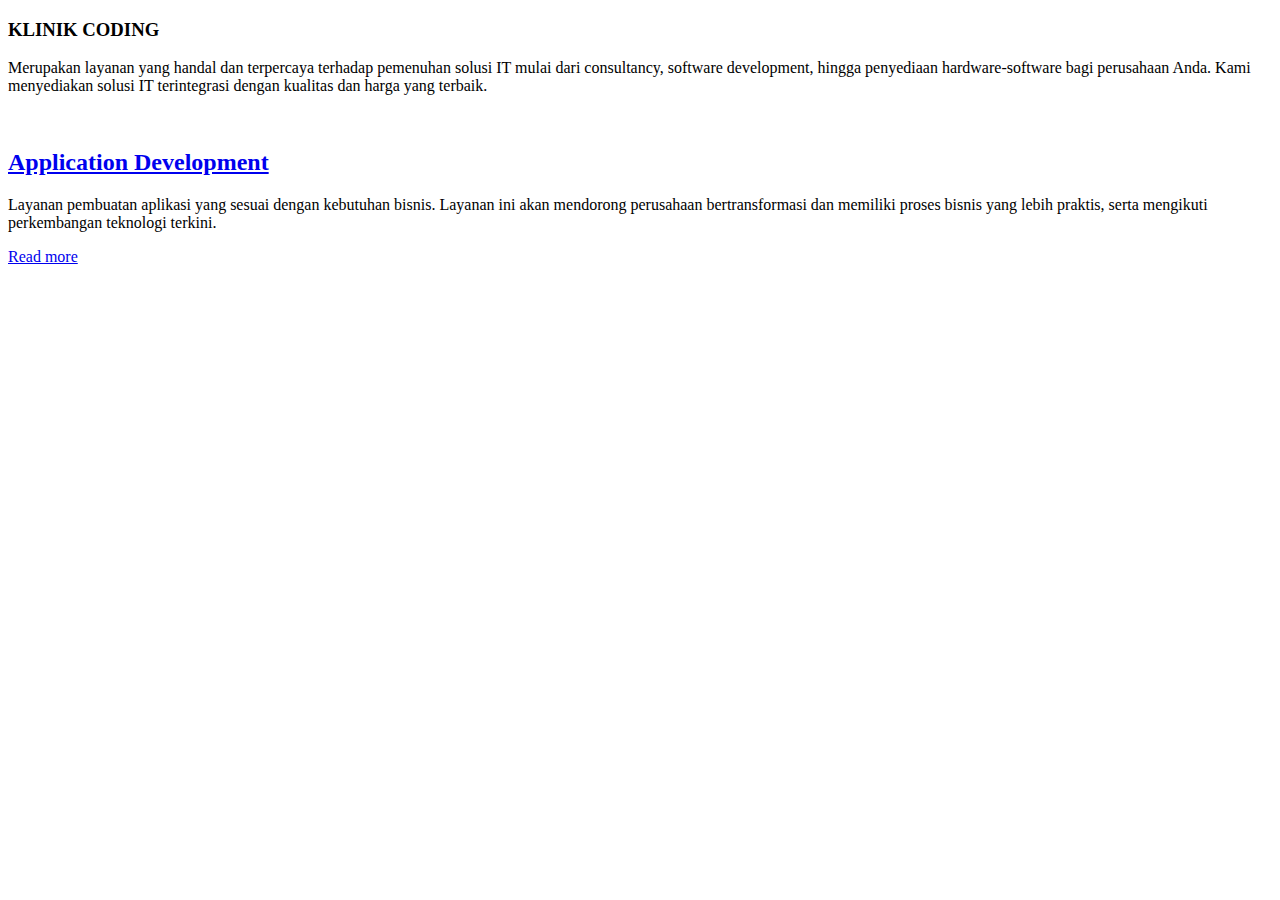
==== profile.html @ f480a4e3 "Update body profile.html" ====
<!DOCTYPE html>
<html>
<head>
	<meta charset="utf-8">
	<meta name="viewport" content="width=device-width, initial-scale=1">
  <link rel="stylesheet" href="style.css" type="text/css">
	<title></title>
</head>
<body>
<section id="about">
	<div class="container">
		<header class="section-header aos-init">
			<h3>KLINIK CODING</h3>
				<p>Merupakan layanan yang handal dan terpercaya terhadap pemenuhan solusi IT mulai dari consultancy, software development, hingga penyediaan hardware-software bagi perusahaan Anda. Kami menyediakan solusi IT terintegrasi dengan kualitas dan harga yang terbaik.</p>
		</header>
	<div class="row about-cols">
	<div class="col-md-4">
		<div class="about-col">
			<div class="img">
				<img src="https://res.cloudinary.com/munnapatel003/image/upload/v1631986010/demo3.jpg" alt="" class="img-fluid">
				<div class="icon"><i class="fas fa-tachometer-alt"></i></div>
				</div>
				<h2 class="title"><a href="#">Application Development</a></h2>
				<p>Layanan pembuatan aplikasi yang sesuai dengan kebutuhan bisnis. Layanan ini akan mendorong perusahaan bertransformasi dan memiliki proses bisnis yang lebih praktis, serta mengikuti perkembangan teknologi terkini.</p>
				<div class="d-flex justify-content-center">
					<a href="#" class="btn-sm-default-web">Read more</a>
			</div>
		</div>
	</div>
</body>
</html>
---- style.css ----
body {
    
}
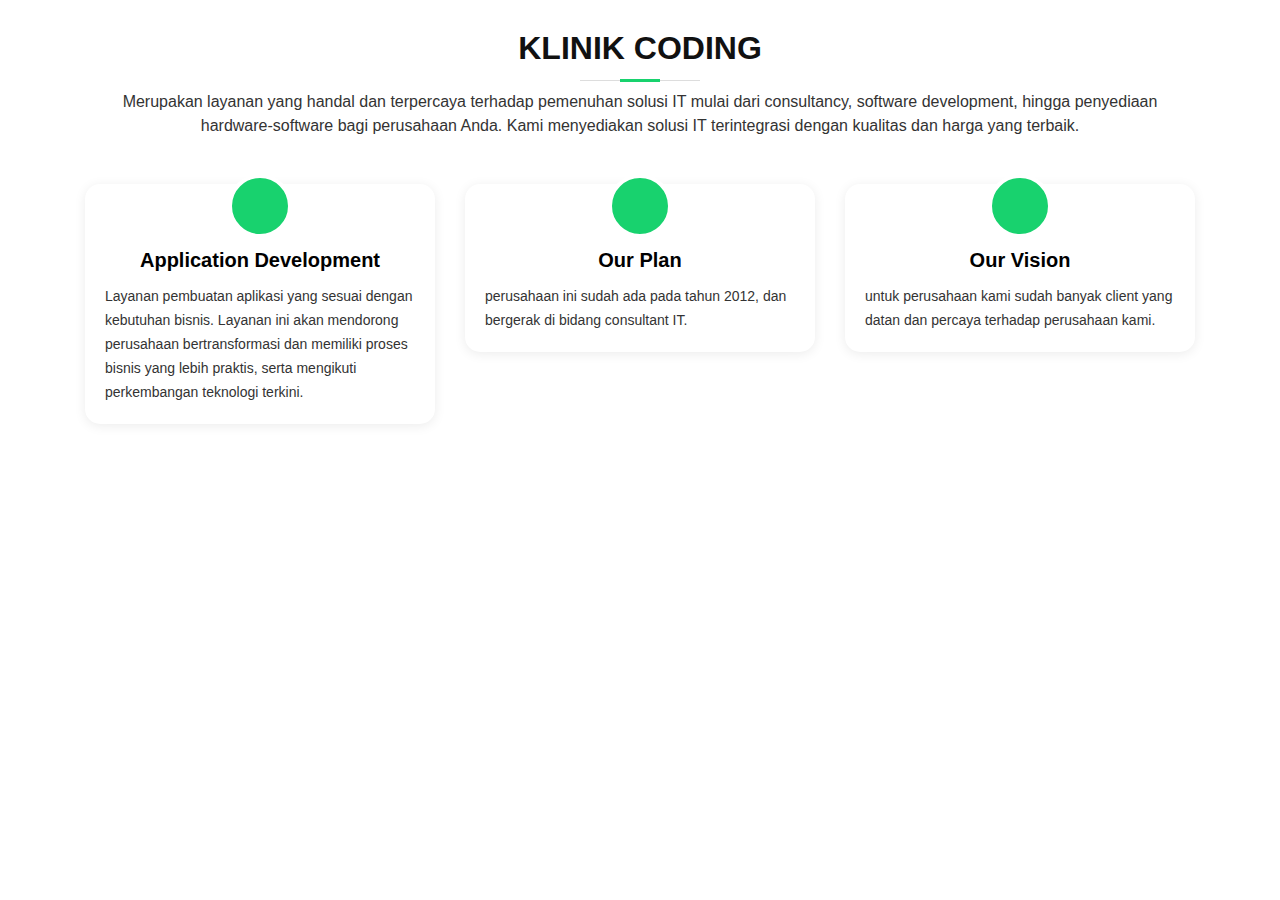
==== commit 0a623da4: "Perubahan profile.html & style.css" ====
--- a/profile.html
+++ b/profile.html
@@ -3,7 +3,9 @@
 <head>
 	<meta charset="utf-8">
 	<meta name="viewport" content="width=device-width, initial-scale=1">
-  <link rel="stylesheet" href="style.css" type="text/css">
+	<link rel="stylesheet" href="https://cdn.jsdelivr.net/npm/bootstrap@4.4.1/dist/css/bootstrap.min.css" integrity="sha384-Vkoo8x4CGsO3+Hhxv8T/Q5PaXtkKtu6ug5TOeNV6gBiFeWPGFN9MuhOf23Q9Ifjh" crossorigin="anonymous">
+  	<link rel="stylesheet" href="./style.css">
+	<link rel="stylesheet" href="https://cdnjs.cloudflare.com/ajax/libs/font-awesome/6.1.2/css/all.min.css" integrity="sha512-1sCRPdkRXhBV2PBLUdRb4tMg1w2YPf37qatUFeS7zlBy7jJI8Lf4VHwWfZZfpXtYSLy85pkm9GaYVYMfw5BC1A==" crossorigin="anonymous" referrerpolicy="no-referrer" />
 	<title></title>
 </head>
 <body>
@@ -17,15 +19,45 @@
 	<div class="col-md-4">
 		<div class="about-col">
 			<div class="img">
-				<img src="https://res.cloudinary.com/munnapatel003/image/upload/v1631986010/demo3.jpg" alt="" class="img-fluid">
+				<img src="https://live.staticflickr.com/8726/16251527103_7b024997a8_b.jpg" alt="" class="img-fluid">
 				<div class="icon"><i class="fas fa-tachometer-alt"></i></div>
 				</div>
 				<h2 class="title"><a href="#">Application Development</a></h2>
 				<p>Layanan pembuatan aplikasi yang sesuai dengan kebutuhan bisnis. Layanan ini akan mendorong perusahaan bertransformasi dan memiliki proses bisnis yang lebih praktis, serta mengikuti perkembangan teknologi terkini.</p>
 				<div class="d-flex justify-content-center">
-					<a href="#" class="btn-sm-default-web">Read more</a>
+					
 			</div>
 		</div>
 	</div>
+	<div class="col-md-4">
+		<div class="about-col">
+			<div class="img">
+				<img src="https://res.cloudinary.com/munnapatel003/image/upload/v1631986010/demo2.jpg" alt="" class="img-fluid">
+				<div class="icon"><i class="far fa-list-alt"></i></div>
+				</div>
+				<h2 class="title"><a href="#">Our Plan</a></h2>
+				<p>perusahaan ini sudah ada pada tahun 2012, dan bergerak di bidang consultant IT.</p>
+				<div class="d-flex justify-content-center">
+					
+			</div>
+		</div>
+	</div>
+	<div class="col-md-4">
+		<div class="about-col">
+			<div class="img">
+				<img src="https://res.cloudinary.com/munnapatel003/image/upload/v1631986010/demo1.jpg" alt="" class="img-fluid">
+				<div class="icon"><i class="far fa-eye"></i></div>
+				</div>
+				<h2 class="title"><a href="#">Our Vision</a></h2>
+				<p>untuk perusahaan kami sudah banyak client yang datan dan percaya terhadap perusahaan kami.</p>
+				<div class="d-flex justify-content-center">
+					
+			</div>
+		</div>
+	</div>
+	</div>
+	</div>
+</section>
+<script src="https://cdnjs.cloudflare.com/ajax/libs/font-awesome/6.1.2/js/all.min.js" integrity="sha512-8pHNiqTlsrRjVD4A/3va++W1sMbUHwWxxRPWNyVlql3T+Hgfd81Qc6FC5WMXDC+tSauxxzp1tgiAvSKFu1qIlA==" crossorigin="anonymous" referrerpolicy="no-referrer"></script>	
 </body>
 </html>
--- a/style.css
+++ b/style.css
@@ -1,3 +1,141 @@
-body {
-    
+a:hover{
+text-decoration: none;
 }
+#about {
+background: url("https://res.cloudinary.com/munnapatel003/image/upload/v1631986250/87643.jpg") center top no-repeat fixed;
+background-size: cover;
+padding: 29px 0 40px 0;
+position: relative;
+}
+
+.section-header h3 {
+font-size: 32px;
+color: #111;
+text-transform: uppercase;
+text-align: center;
+font-weight: 700;
+position: relative;
+padding-bottom: 15px;
+}
+
+.section-header h3::before {
+content: '';
+position: absolute;
+display: block;
+width: 120px;
+height: 1px;
+background: #ddd;
+bottom: 1px;
+left: calc(50% - 60px);
+}
+
+.section-header h3::after {
+content: '';
+position: absolute;
+display: block;
+width: 40px;
+height: 3px;
+background: #18d26e;
+bottom: 0;
+left: calc(50% - 20px);
+}
+
+.section-header p {
+text-align: center;
+padding-bottom: 30px;
+color: #333;
+}
+
+#about::before {
+content: '';
+position: absolute;
+left: 0;
+right: 0;
+top: 0;
+bottom: 0;
+background: rgb(255 255 255 / 48%);
+z-index: 9;
+}
+
+#about .container {
+position: relative;
+z-index: 10;
+}
+
+#about .about-col {
+background: #fff;
+border-radius: 15px;
+box-shadow: 0px 2px 12px rgba(0, 0, 0, 0.08);
+margin-bottom: 20px;
+}
+
+#about .about-col .img {
+position: relative;
+}
+
+#about .about-col .img img {
+border-radius: 15px;
+}
+
+#about .about-col .icon {
+width: 64px;
+height: 64px;
+padding-top: 8px;
+text-align: center;
+position: absolute;
+background-color: #18d26e;
+border-radius: 50%;
+text-align: center;
+border: 4px solid #fff;
+left: calc( 50% - 32px);
+bottom: -30px;
+transition: 0.3s;
+}
+
+#about .about-col i {
+font-size: 24px;
+line-height: 1.5;
+color: #fff;
+transition: 0.3s;
+}
+
+#about .about-col:hover .icon {
+background-color: #fff;
+}
+
+#about .about-col:hover i {
+color: #18d26e;
+}
+
+#about .about-col h2 {
+color: #000;
+text-align: center;
+font-weight: 700;
+font-size: 20px;
+padding: 0;
+margin: 40px 0 12px 0;
+}
+
+#about .about-col h2 a {
+color: #000;
+}
+
+#about .about-col h2 a:hover {
+color: #18d26e;
+}
+
+#about .about-col p {
+font-size: 14px;
+line-height: 24px;
+color: #333;
+margin-bottom: 0;
+padding: 0 20px 20px 20px;
+}
+.btn-sm-default-web {
+background: #0c2b4b;
+display: inline-block;
+text-transform: uppercase;
+padding: 5px 30px;
+color: #ffffff;
+letter-spacing: 1px;
+}
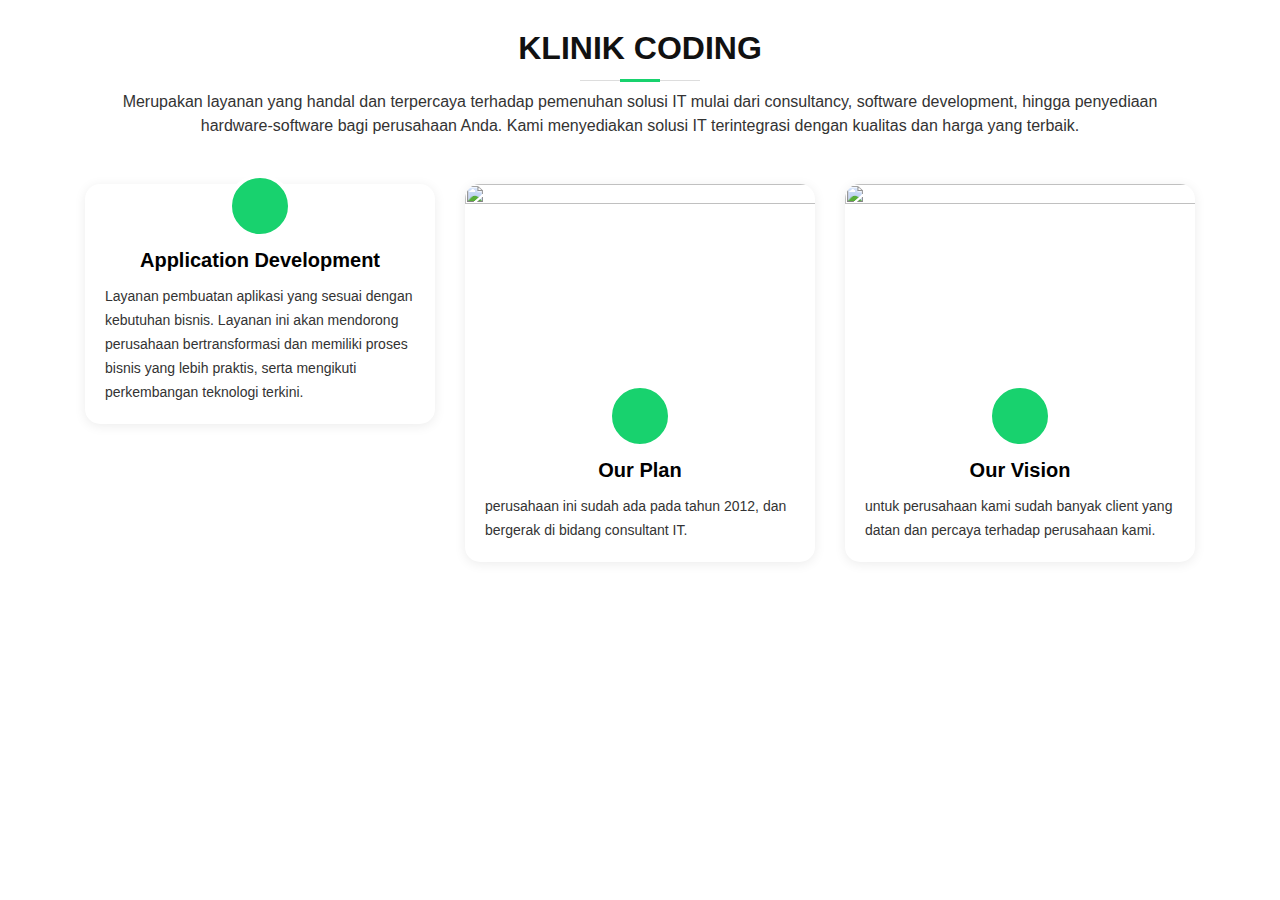
==== commit ddb04aa6: "Update profile.html" ====
--- a/profile.html
+++ b/profile.html
@@ -32,7 +32,7 @@
 	<div class="col-md-4">
 		<div class="about-col">
 			<div class="img">
-				<img src="https://res.cloudinary.com/munnapatel003/image/upload/v1631986010/demo2.jpg" alt="" class="img-fluid">
+				<img src="https://encrypted-tbn0.gstatic.com/images?q=tbn:ANd9GcRd1JOqebesfDyIquPHvtz6K0JejNthVVawlg&usqp=CAU" height="683px" width="1024px" alt="" class="img-fluid">
 				<div class="icon"><i class="far fa-list-alt"></i></div>
 				</div>
 				<h2 class="title"><a href="#">Our Plan</a></h2>
@@ -45,7 +45,7 @@
 	<div class="col-md-4">
 		<div class="about-col">
 			<div class="img">
-				<img src="https://res.cloudinary.com/munnapatel003/image/upload/v1631986010/demo1.jpg" alt="" class="img-fluid">
+				<img src="https://encrypted-tbn0.gstatic.com/images?q=tbn:ANd9GcRFZmx7eYu4DguyXDzOjad3w40zRhC90ElWLA&usqp=CAU" height="683px" width="1024px" alt="" class="img-fluid">
 				<div class="icon"><i class="far fa-eye"></i></div>
 				</div>
 				<h2 class="title"><a href="#">Our Vision</a></h2>
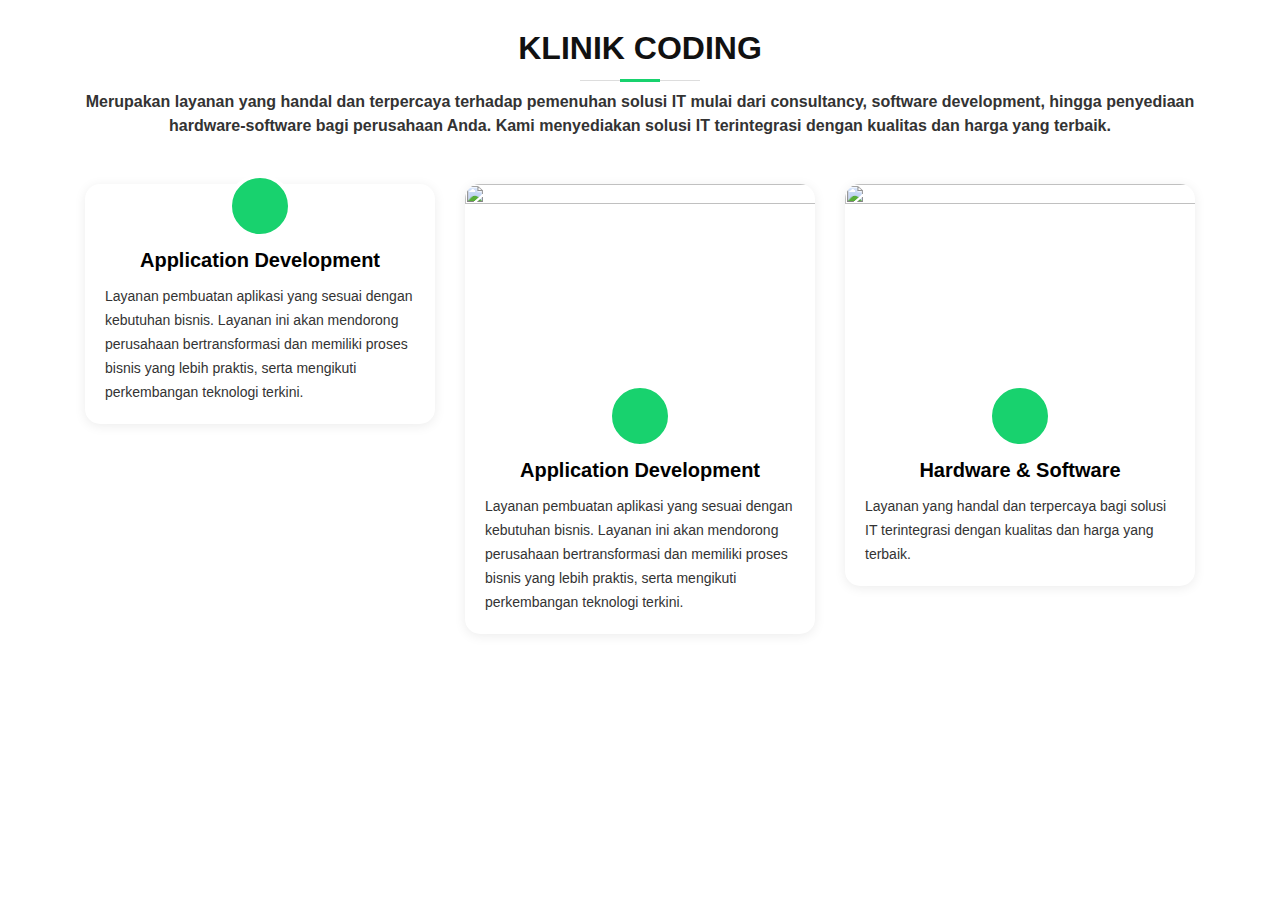
==== commit be2a1cd4: "update profile.html" ====
--- a/profile.html
+++ b/profile.html
@@ -3,6 +3,8 @@
 <head>
 	<meta charset="utf-8">
 	<meta name="viewport" content="width=device-width, initial-scale=1">
+	<link href="https://fonts.googleapis.com/css?family=Open+Sans" rel="stylesheet">
+  	<link href="https://fonts.googleapis.com/css2?family=Encode+Sans:wght@100;400&family=Montserrat:wght@600&display=swap" rel="stylesheet">
 	<link rel="stylesheet" href="https://cdn.jsdelivr.net/npm/bootstrap@4.4.1/dist/css/bootstrap.min.css" integrity="sha384-Vkoo8x4CGsO3+Hhxv8T/Q5PaXtkKtu6ug5TOeNV6gBiFeWPGFN9MuhOf23Q9Ifjh" crossorigin="anonymous">
   	<link rel="stylesheet" href="./style.css">
 	<link rel="stylesheet" href="https://cdnjs.cloudflare.com/ajax/libs/font-awesome/6.1.2/css/all.min.css" integrity="sha512-1sCRPdkRXhBV2PBLUdRb4tMg1w2YPf37qatUFeS7zlBy7jJI8Lf4VHwWfZZfpXtYSLy85pkm9GaYVYMfw5BC1A==" crossorigin="anonymous" referrerpolicy="no-referrer" />
@@ -12,8 +14,8 @@
 <section id="about">
 	<div class="container">
 		<header class="section-header aos-init">
-			<h3>KLINIK CODING</h3>
-				<p>Merupakan layanan yang handal dan terpercaya terhadap pemenuhan solusi IT mulai dari consultancy, software development, hingga penyediaan hardware-software bagi perusahaan Anda. Kami menyediakan solusi IT terintegrasi dengan kualitas dan harga yang terbaik.</p>
+			<h3><b>KLINIK CODING</b></h3>
+				<p><b>Merupakan layanan yang handal dan terpercaya terhadap pemenuhan solusi IT mulai dari consultancy, software development, hingga penyediaan hardware-software bagi perusahaan Anda. Kami menyediakan solusi IT terintegrasi dengan kualitas dan harga yang terbaik.</b></p>
 		</header>
 	<div class="row about-cols">
 	<div class="col-md-4">
@@ -35,8 +37,8 @@
 				<img src="https://encrypted-tbn0.gstatic.com/images?q=tbn:ANd9GcRd1JOqebesfDyIquPHvtz6K0JejNthVVawlg&usqp=CAU" height="683px" width="1024px" alt="" class="img-fluid">
 				<div class="icon"><i class="far fa-list-alt"></i></div>
 				</div>
-				<h2 class="title"><a href="#">Our Plan</a></h2>
-				<p>perusahaan ini sudah ada pada tahun 2012, dan bergerak di bidang consultant IT.</p>
+				<h2 class="title"><a href="#">Application Development</a></h2>
+				<p>Layanan pembuatan aplikasi yang sesuai dengan kebutuhan bisnis. Layanan ini akan mendorong perusahaan bertransformasi dan memiliki proses bisnis yang lebih praktis, serta mengikuti perkembangan teknologi terkini.</p>
 				<div class="d-flex justify-content-center">
 					
 			</div>
@@ -48,8 +50,8 @@
 				<img src="https://encrypted-tbn0.gstatic.com/images?q=tbn:ANd9GcRFZmx7eYu4DguyXDzOjad3w40zRhC90ElWLA&usqp=CAU" height="683px" width="1024px" alt="" class="img-fluid">
 				<div class="icon"><i class="far fa-eye"></i></div>
 				</div>
-				<h2 class="title"><a href="#">Our Vision</a></h2>
-				<p>untuk perusahaan kami sudah banyak client yang datan dan percaya terhadap perusahaan kami.</p>
+				<h2 class="title"><a href="#">Hardware & Software</a></h2>
+				<p>Layanan yang handal dan terpercaya bagi solusi IT terintegrasi dengan kualitas dan harga yang terbaik.</p>
 				<div class="d-flex justify-content-center">
 					
 			</div>
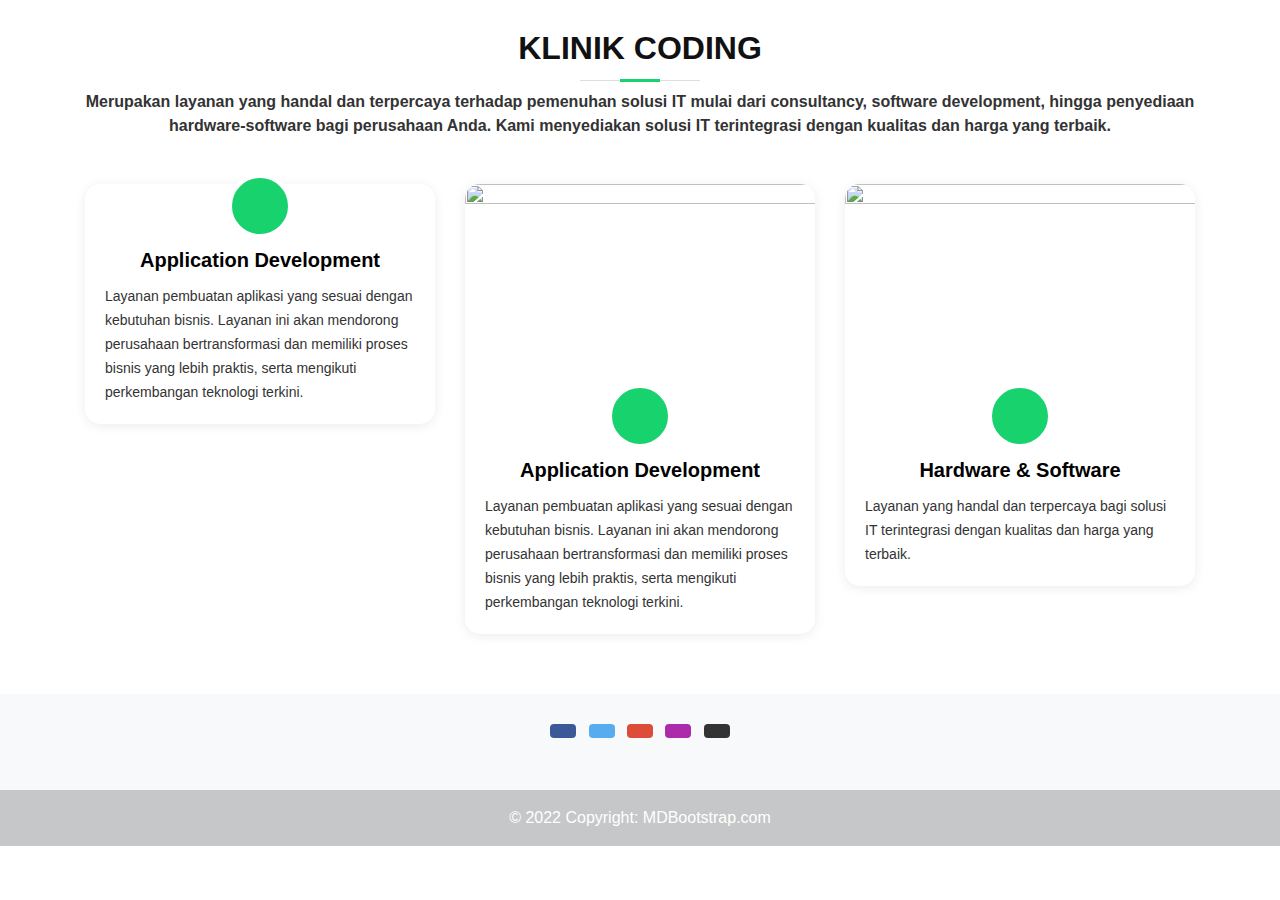
==== commit 28bdcc58: "Update profile.html" ====
--- a/profile.html
+++ b/profile.html
@@ -60,6 +60,66 @@
 	</div>
 	</div>
 </section>
-<script src="https://cdnjs.cloudflare.com/ajax/libs/font-awesome/6.1.2/js/all.min.js" integrity="sha512-8pHNiqTlsrRjVD4A/3va++W1sMbUHwWxxRPWNyVlql3T+Hgfd81Qc6FC5WMXDC+tSauxxzp1tgiAvSKFu1qIlA==" crossorigin="anonymous" referrerpolicy="no-referrer"></script>	
+<script src="https://cdnjs.cloudflare.com/ajax/libs/font-awesome/6.1.2/js/all.min.js" integrity="sha512-8pHNiqTlsrRjVD4A/3va++W1sMbUHwWxxRPWNyVlql3T+Hgfd81Qc6FC5WMXDC+tSauxxzp1tgiAvSKFu1qIlA==" crossorigin="anonymous" referrerpolicy="no-referrer"></script>
+	    <footer class="bg-light text-center text-white">
+        <!-- Grid container -->
+        <div class="container p-4 pb-0">
+          <!-- Section: Social media -->
+          <section class="mb-4">
+            <!-- Facebook -->
+            <a
+              class="btn text-white btn-floating m-1"
+              style="background-color: #3b5998;"
+              href="#!"
+              role="button"
+              ><i class="fab fa-facebook-f"></i
+            ></a>
+      
+            <!-- Twitter -->
+            <a
+              class="btn text-white btn-floating m-1"
+              style="background-color: #55acee;"
+              href="#!"
+              role="button"
+              ><i class="fab fa-twitter"></i
+            ></a>
+      
+            <!-- Google -->
+            <a
+              class="btn text-white btn-floating m-1"
+              style="background-color: #dd4b39;"
+              href="#!"
+              role="button"
+              ><i class="fab fa-google"></i
+            ></a>
+      
+            <!-- Instagram -->
+            <a
+              class="btn text-white btn-floating m-1"
+              style="background-color: #ac2bac;"
+              href="#!"
+              role="button"
+              ><i class="fab fa-instagram"></i
+            ></a>
+            <!-- Github -->
+            <a
+              class="btn text-white btn-floating m-1"
+              style="background-color: #333333;"
+              href="#!"
+              role="button"
+              ><i class="fab fa-github"></i
+            ></a>
+          </section>
+          <!-- Section: Social media -->
+        </div>
+        <!-- Grid container -->
+      
+        <!-- Copyright -->
+        <div class="text-center p-3" style="background-color: rgba(0, 0, 0, 0.2);">
+          © 2022 Copyright:
+          <a class="text-white" href="https://mdbootstrap.com/">MDBootstrap.com</a>
+        </div>
+        <!-- Copyright -->
+      </footer>
 </body>
 </html>
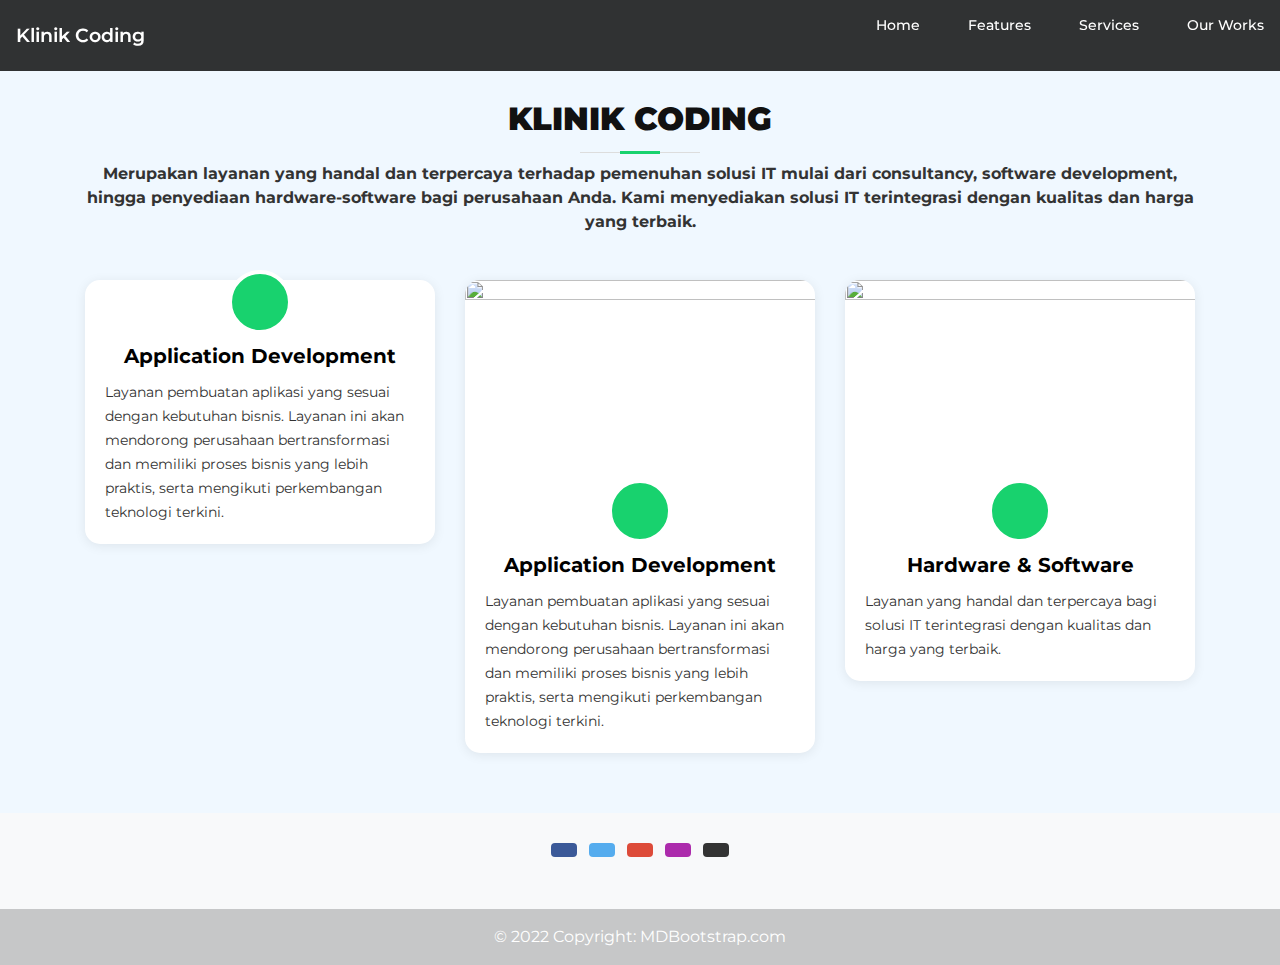
==== commit d9aa02f9: "Navbar" ====
--- a/profile.html
+++ b/profile.html
@@ -3,14 +3,24 @@
 <head>
 	<meta charset="utf-8">
 	<meta name="viewport" content="width=device-width, initial-scale=1">
-	<link href="https://fonts.googleapis.com/css?family=Open+Sans" rel="stylesheet">
-  	<link href="https://fonts.googleapis.com/css2?family=Encode+Sans:wght@100;400&family=Montserrat:wght@600&display=swap" rel="stylesheet">
-	<link rel="stylesheet" href="https://cdn.jsdelivr.net/npm/bootstrap@4.4.1/dist/css/bootstrap.min.css" integrity="sha384-Vkoo8x4CGsO3+Hhxv8T/Q5PaXtkKtu6ug5TOeNV6gBiFeWPGFN9MuhOf23Q9Ifjh" crossorigin="anonymous">
+  <link rel="stylesheet" href="https://cdn.jsdelivr.net/npm/bootstrap@4.4.1/dist/css/bootstrap.min.css" integrity="sha384-Vkoo8x4CGsO3+Hhxv8T/Q5PaXtkKtu6ug5TOeNV6gBiFeWPGFN9MuhOf23Q9Ifjh" crossorigin="anonymous">
   	<link rel="stylesheet" href="./style.css">
 	<link rel="stylesheet" href="https://cdnjs.cloudflare.com/ajax/libs/font-awesome/6.1.2/css/all.min.css" integrity="sha512-1sCRPdkRXhBV2PBLUdRb4tMg1w2YPf37qatUFeS7zlBy7jJI8Lf4VHwWfZZfpXtYSLy85pkm9GaYVYMfw5BC1A==" crossorigin="anonymous" referrerpolicy="no-referrer" />
 	<title></title>
 </head>
 <body>
+	<header class="navbar">
+        <div class="brand"><a href="#">Klinik Coding</a></div>
+
+        <nav>
+            <ul>
+                <li><a href="#">Home</a></li>
+                <li><a href="#">Features</a></li>
+                <li><a href="#">Services</a></li>
+                <li><a href="#">Our Works</a></li>
+            </ul>
+        </nav>
+    </header>
 <section id="about">
 	<div class="container">
 		<header class="section-header aos-init">
--- a/style.css
+++ b/style.css
@@ -1,8 +1,70 @@
+@import url('https://fonts.googleapis.com/css2?family=Montserrat:wght@400;500;600;700&display=swap');
+
+html, body {
+    font-family: "Montserrat", sans-serif;
+    background-color: aliceblue;
+}
+
+* {
+    padding: 0;
+    margin: 0;
+    box-sizing: border-box;
+}
+
+.navbar {
+    display: flex;
+    align-items: center;
+    justify-content: space-between;
+    padding: 0.8rem 1rem;
+    background: rgba(0, 0, 0, 0.8);
+    backdrop-filter: blur(500px);
+}
+
+.brand a {
+    text-decoration: none;
+    font-size: 1.2rem;
+    font-weight: 600;
+    color: #fff;
+}
+
+ul {
+    display: flex;
+    flex-direction: row;
+}
+
+li {
+    list-style-type: none;
+    margin-left: 3rem;
+}
+
+li > a{
+    text-decoration: none;
+    color: #fff;
+    font-size: 0.9rem;
+    font-weight: 500;
+}
+
+
+li::after {
+    content: '';
+    width: 0rem;
+    height: 0.15rem;
+    background-color: #fff;
+    display: block;
+    border-radius: 0.2rem;
+    margin: 0.2rem auto 0 auto;
+    transition: all 0.3s ease-in-out;
+}
+
+li:hover::after {
+    width: 2rem;
+}
+
 a:hover{
 text-decoration: none;
 }
 #about {
-background: url("https://res.cloudinary.com/munnapatel003/image/upload/v1631986250/87643.jpg") center top no-repeat fixed;
+background: url("https://img.freepik.com/free-vector/gradient-background-green-tones_23-2148374530.jpg") center top no-repeat fixed;
 background-size: cover;
 padding: 29px 0 40px 0;
 position: relative;
@@ -53,7 +115,7 @@
 right: 0;
 top: 0;
 bottom: 0;
-background: rgb(255 255 255 / 48%);
+
 z-index: 9;
 }
 
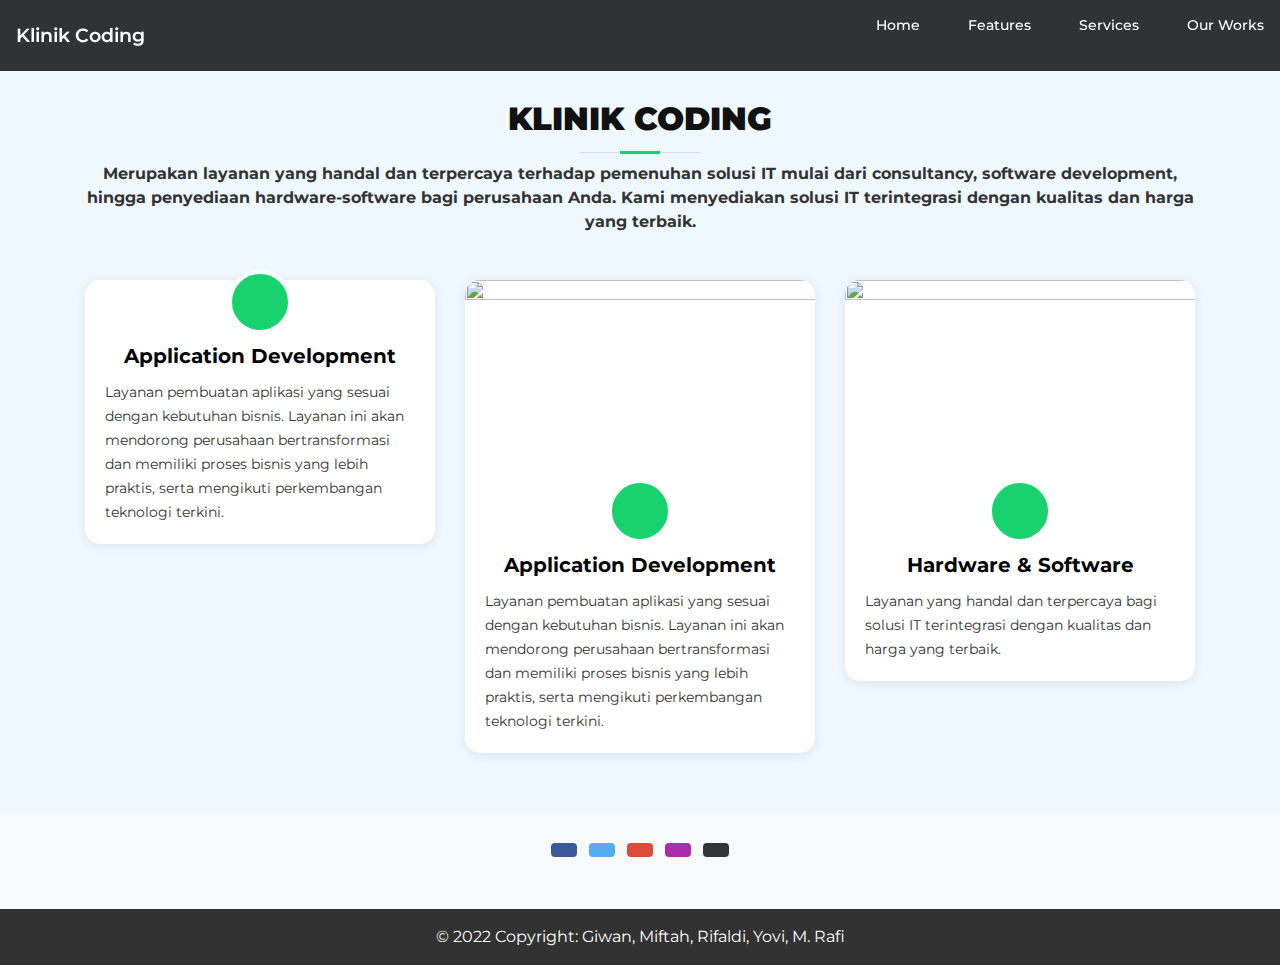
==== commit 6254bf6f: "Update profile.html" ====
--- a/profile.html
+++ b/profile.html
@@ -125,9 +125,9 @@
         <!-- Grid container -->
       
         <!-- Copyright -->
-        <div class="text-center p-3" style="background-color: rgba(0, 0, 0, 0.2);">
+        <div class="text-center p-3" style="background-color: rgba(0, 0, 0, 0.8);">
           © 2022 Copyright:
-          <a class="text-white" href="https://mdbootstrap.com/">MDBootstrap.com</a>
+          <a class="text-white" href="https://mdbootstrap.com/">Giwan, Miftah, Rifaldi, Yovi, M. Rafi</a>
         </div>
         <!-- Copyright -->
       </footer>
